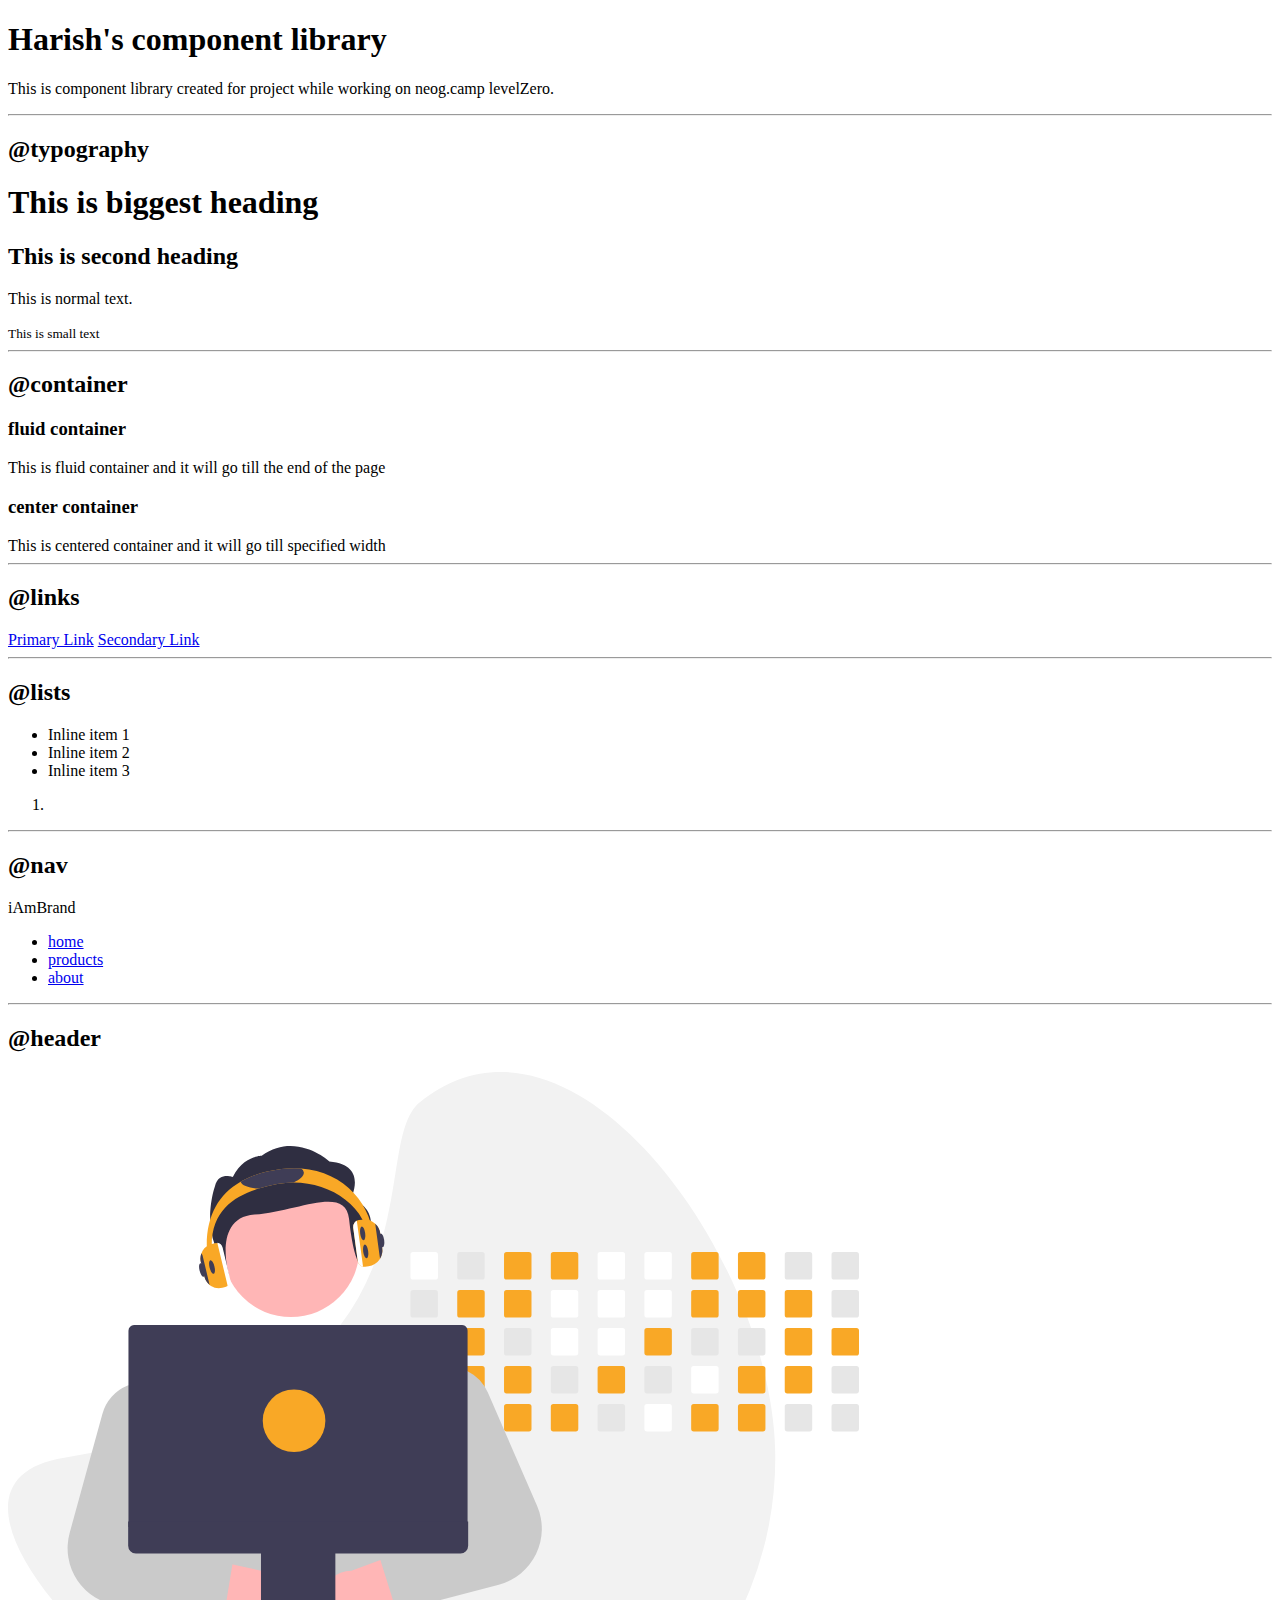
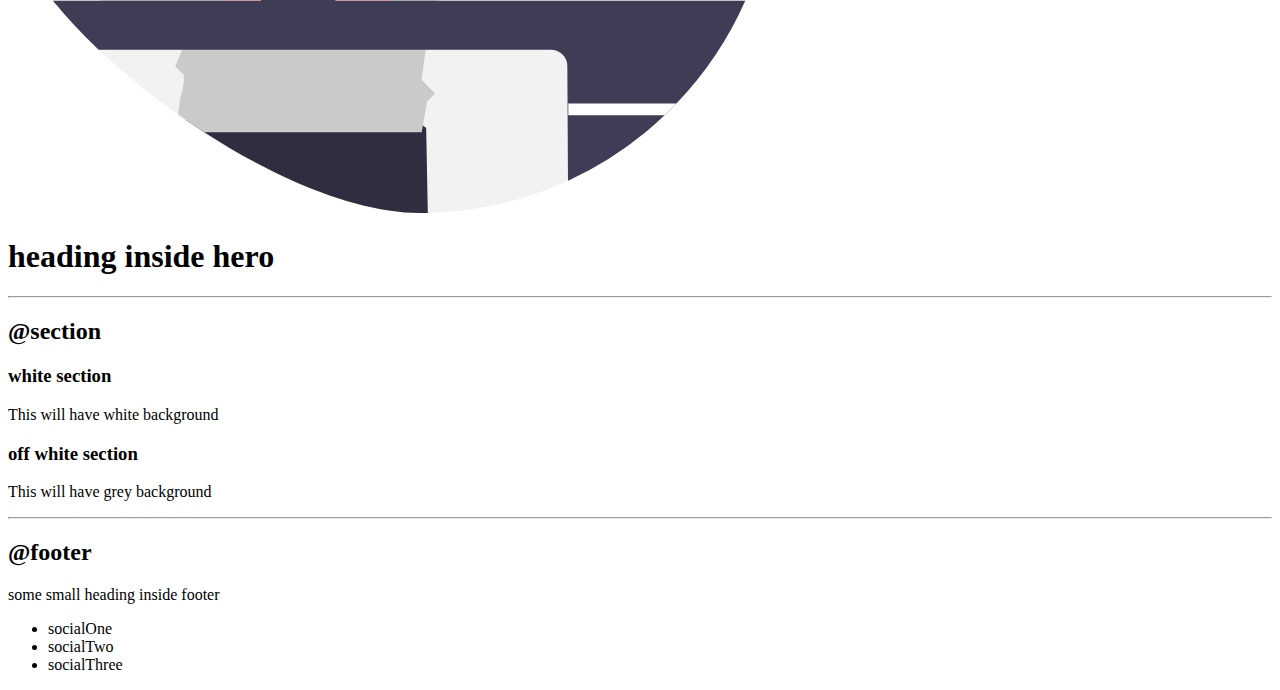
==== index.html @ 5e833187 "neogcamp assign markFour part one" ====
<!DOCTYPE html>
<html lang="en">

<head>
    <meta charset="UTF-8">
    <meta http-equiv="X-UA-Compatible" content="IE=edge">
    <meta name="viewport" content="width=device-width, initial-scale=1.0">
    <title>Component Library</title>
</head>

<body>
    <h1>Harish's component library</h1>
    <p>This is component library created for project while working on neog.camp levelZero.</p>

    <hr />

    <h2>@typography</h2>

    <h1>This is biggest heading</h1>
    <h2>This is second heading</h2>
    <p>This is normal text.</p>
    <small>This is small text</small>

    <hr />

    <h2>@container</h2>

    <h3>fluid container</h3>
    <div>This is fluid container and it will go till the end of the page</div>

    <h3>center container</h3>
    <div>This is centered container and it will go till specified width</div>

    <hr />

    <h2>@links</h2>

    <a href="/">Primary Link</a>
    <a href="/">Secondary Link</a>

    <hr />

    <h2>@lists</h2>

    <ul>
        <li>Inline item 1</li>
        <li>Inline item 2</li>
        <li>Inline item 3</li>
    </ul>

    <ol>
        <li></li>
    </ol>

    <hr />

    <h2>@nav</h2>

    <nav>
        <div>iAmBrand</div>
        <ul>
            <li>
                <a href="/">home</a>
            </li>
            <li>
                <a href="/">products</a>
            </li>
            <li>
                <a href="/">about</a>
            </li>
        </ul>
    </nav>

    <hr />

    <h2>@header</h2>

    <header>
        <img src="images/hero.svg">
        <h1>heading inside hero</h1>
    </header>

    <hr />

    <h2>@section</h2>

    <section>
        <h3>white section</h3>
        <p>This will have white background</p>
    </section>

    <section>
        <h3>off white section</h3>
        <p>This will have grey background</p>
    </section>

    <hr />

    <h2>@footer</h2>

    <footer>
        <div>some small heading inside footer</div>
        <ul>
            <li>socialOne</li>
            <li>socialTwo</li>
            <li>socialThree</li>
        </ul>
    </footer>
</body>

</html>
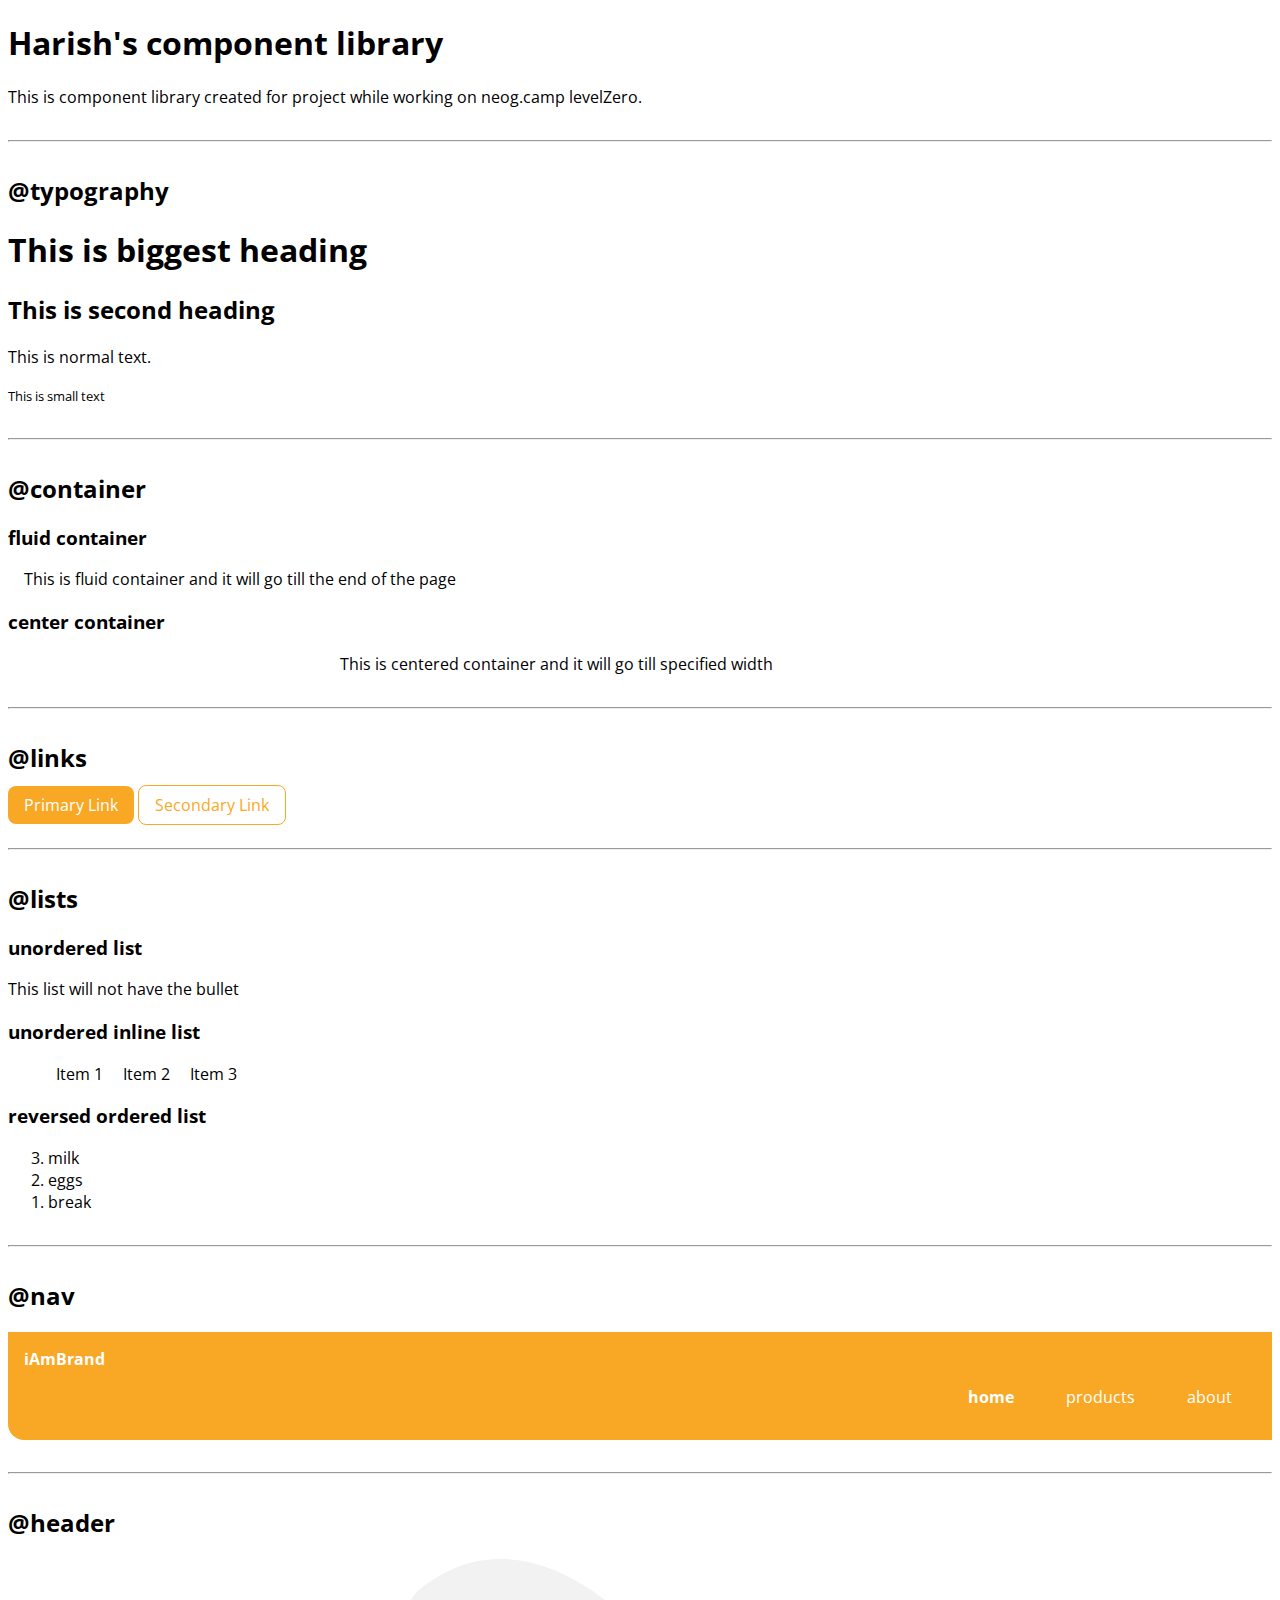
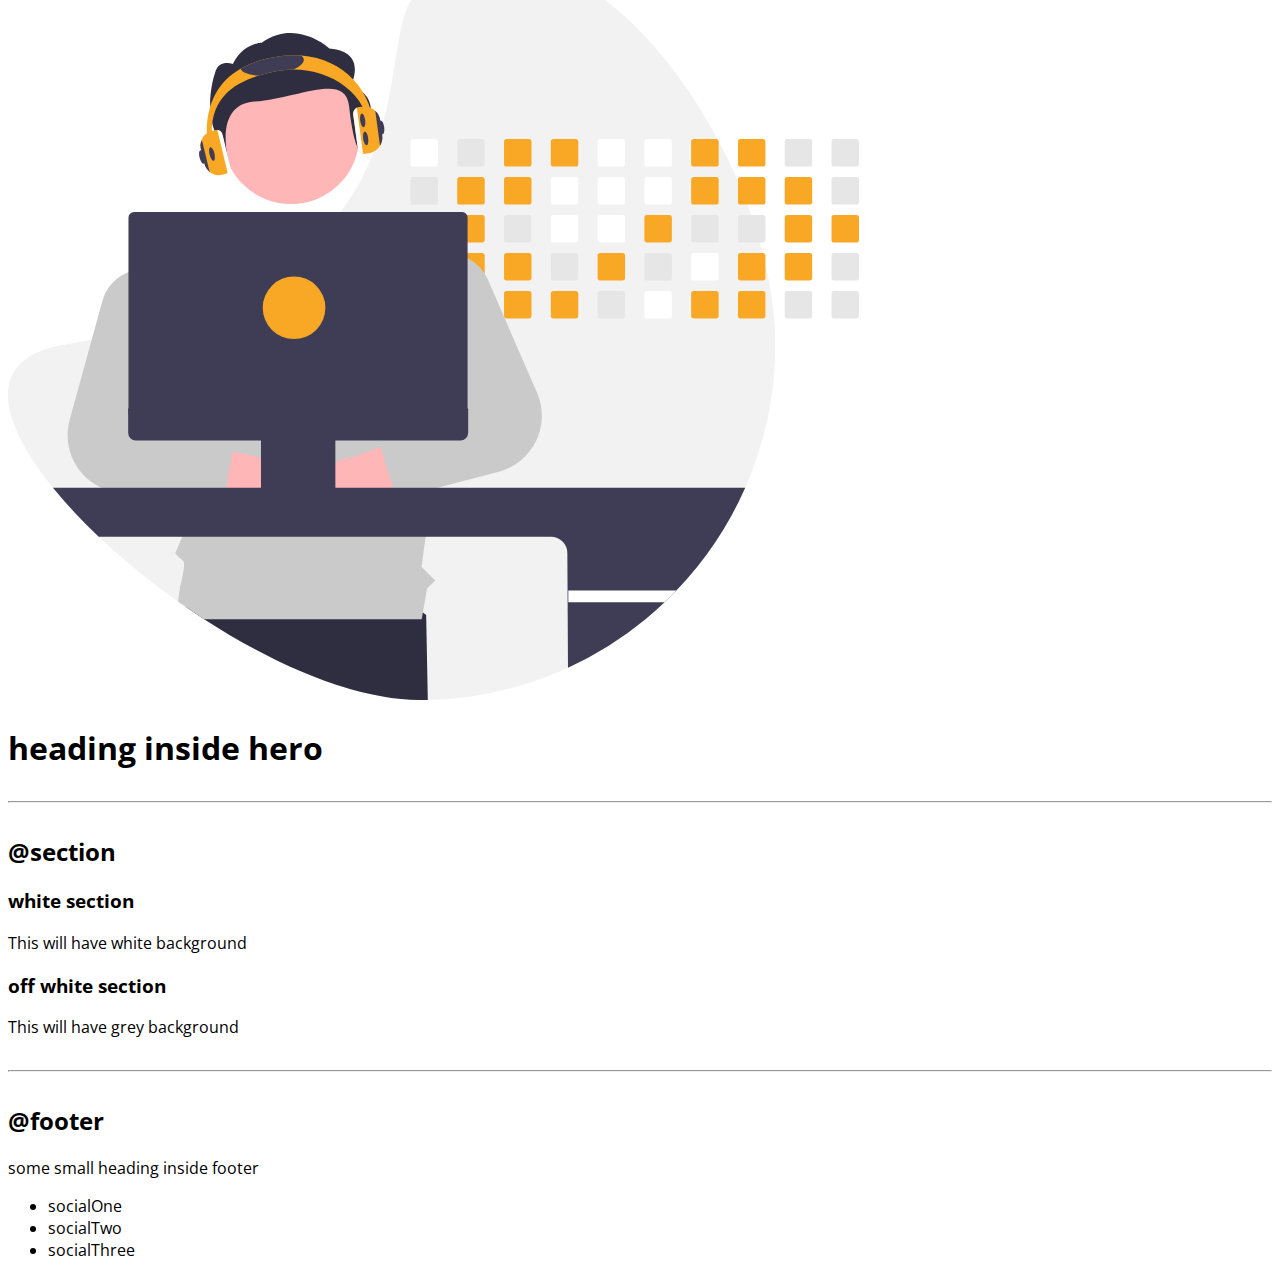
==== commit 230d1e5d: "navigation added" ====
--- a/index.html
+++ b/index.html
@@ -6,9 +6,20 @@
     <meta http-equiv="X-UA-Compatible" content="IE=edge">
     <meta name="viewport" content="width=device-width, initial-scale=1.0">
     <title>Component Library</title>
+
+    <!-- CSS way 1: Style Tag -->
+    <!-- <style>
+        body{
+            color: red;
+        }
+    </style> -->
+
+    <!-- CSS way 3: Style Tag -->
+<link href="styles.css" rel="stylesheet"/>
 </head>
 
 <body>
+    <!-- CSS way 2: style="color: red;" -->
     <h1>Harish's component library</h1>
     <p>This is component library created for project while working on neog.camp levelZero.</p>
 
@@ -26,47 +37,56 @@
     <h2>@container</h2>
 
     <h3>fluid container</h3>
-    <div>This is fluid container and it will go till the end of the page</div>
+    <div class="container ">This is fluid container and it will go till the end of the page</div>
 
     <h3>center container</h3>
-    <div>This is centered container and it will go till specified width</div>
+    <div class="container container-center">This is centered container and it will go till specified width</div>
 
     <hr />
 
     <h2>@links</h2>
 
-    <a href="/">Primary Link</a>
-    <a href="/">Secondary Link</a>
+    <a class="link link-primary" href="/">Primary Link</a>
+    <a class="link link-secondary" href="/">Secondary Link</a>
 
     <hr />
 
     <h2>@lists</h2>
 
-    <ul>
-        <li>Inline item 1</li>
-        <li>Inline item 2</li>
-        <li>Inline item 3</li>
+    <h3>unordered list</h3>
+    <p>This list will not have the bullet</p>
+
+    <h3>unordered inline list</h3>
+
+    <ul class="list-non-bullet">
+        <li class="list-item-inline">Item 1</li>
+        <li class="list-item-inline">Item 2</li>
+        <li class="list-item-inline">Item 3</li>
     </ul>
 
-    <ol>
-        <li></li>
+    <h3>reversed ordered list</h3>
+
+    <ol reversed>
+        <li>milk</li>
+        <li>eggs</li>
+        <li>break</li>
     </ol>
 
     <hr />
 
     <h2>@nav</h2>
 
-    <nav>
-        <div>iAmBrand</div>
-        <ul>
-            <li>
-                <a href="/">home</a>
+    <nav class="navigation container">
+        <div class="nav-brand">iAmBrand</div>
+        <ul class="list-non-bullet nav-pills">
+            <li class="list-item-inline">
+                <a class="link link-active" href="/">home</a>
             </li>
-            <li>
-                <a href="/">products</a>
+            <li class="list-item-inline">
+                <a class="link" href="/">products</a>
             </li>
-            <li>
-                <a href="/">about</a>
+            <li class="list-item-inline">
+                <a class="link" href="/">about</a>
             </li>
         </ul>
     </nav>
--- a/styles.css
+++ b/styles.css
@@ -0,0 +1,78 @@
+@import url('https://fonts.googleapis.com/css2?family=Open+Sans:wght@400;700&display=swap');
+
+:root{
+    --primary-color: #F9A826;
+}
+
+body {
+    font-family: 'Open Sans', sans-serif;
+}
+
+/* container */
+
+.container {
+    padding: 0rem 1rem;
+}
+
+.container-center {
+    max-width: 600px;
+    margin: auto;
+}
+
+/* links */
+.link{
+    text-decoration: none;
+    padding: 0.5rem 1rem;
+}
+
+.link-primary{
+    background-color: var(--primary-color);
+    border-radius: 0.5rem;
+    color:white;
+}
+
+.link-secondary{
+    color: var(--primary-color);
+    border-radius: 0.5rem;
+    border: 1px solid var(--primary-color);
+}
+
+hr{
+    margin: 2rem 0rem;
+}
+
+.list-non-bullet{
+    list-style: none;
+}
+
+.list-item-inline{
+    display: inline;
+    padding: 0rem 0.5rem;
+}
+
+.navigation{
+    background-color: var(--primary-color);
+    color: white;
+    padding: 1rem;
+    border-bottom-left-radius: 1rem;
+}
+
+.nav-pills{
+    color:white;
+}
+
+.navigation .nav-brand{
+font-weight: bold;
+}
+
+.navigation .nav-pills{
+    text-align: right;
+}
+
+.navigation .link{
+    color: white;
+}
+
+.navigation .link-active{
+    font-weight: bold;
+}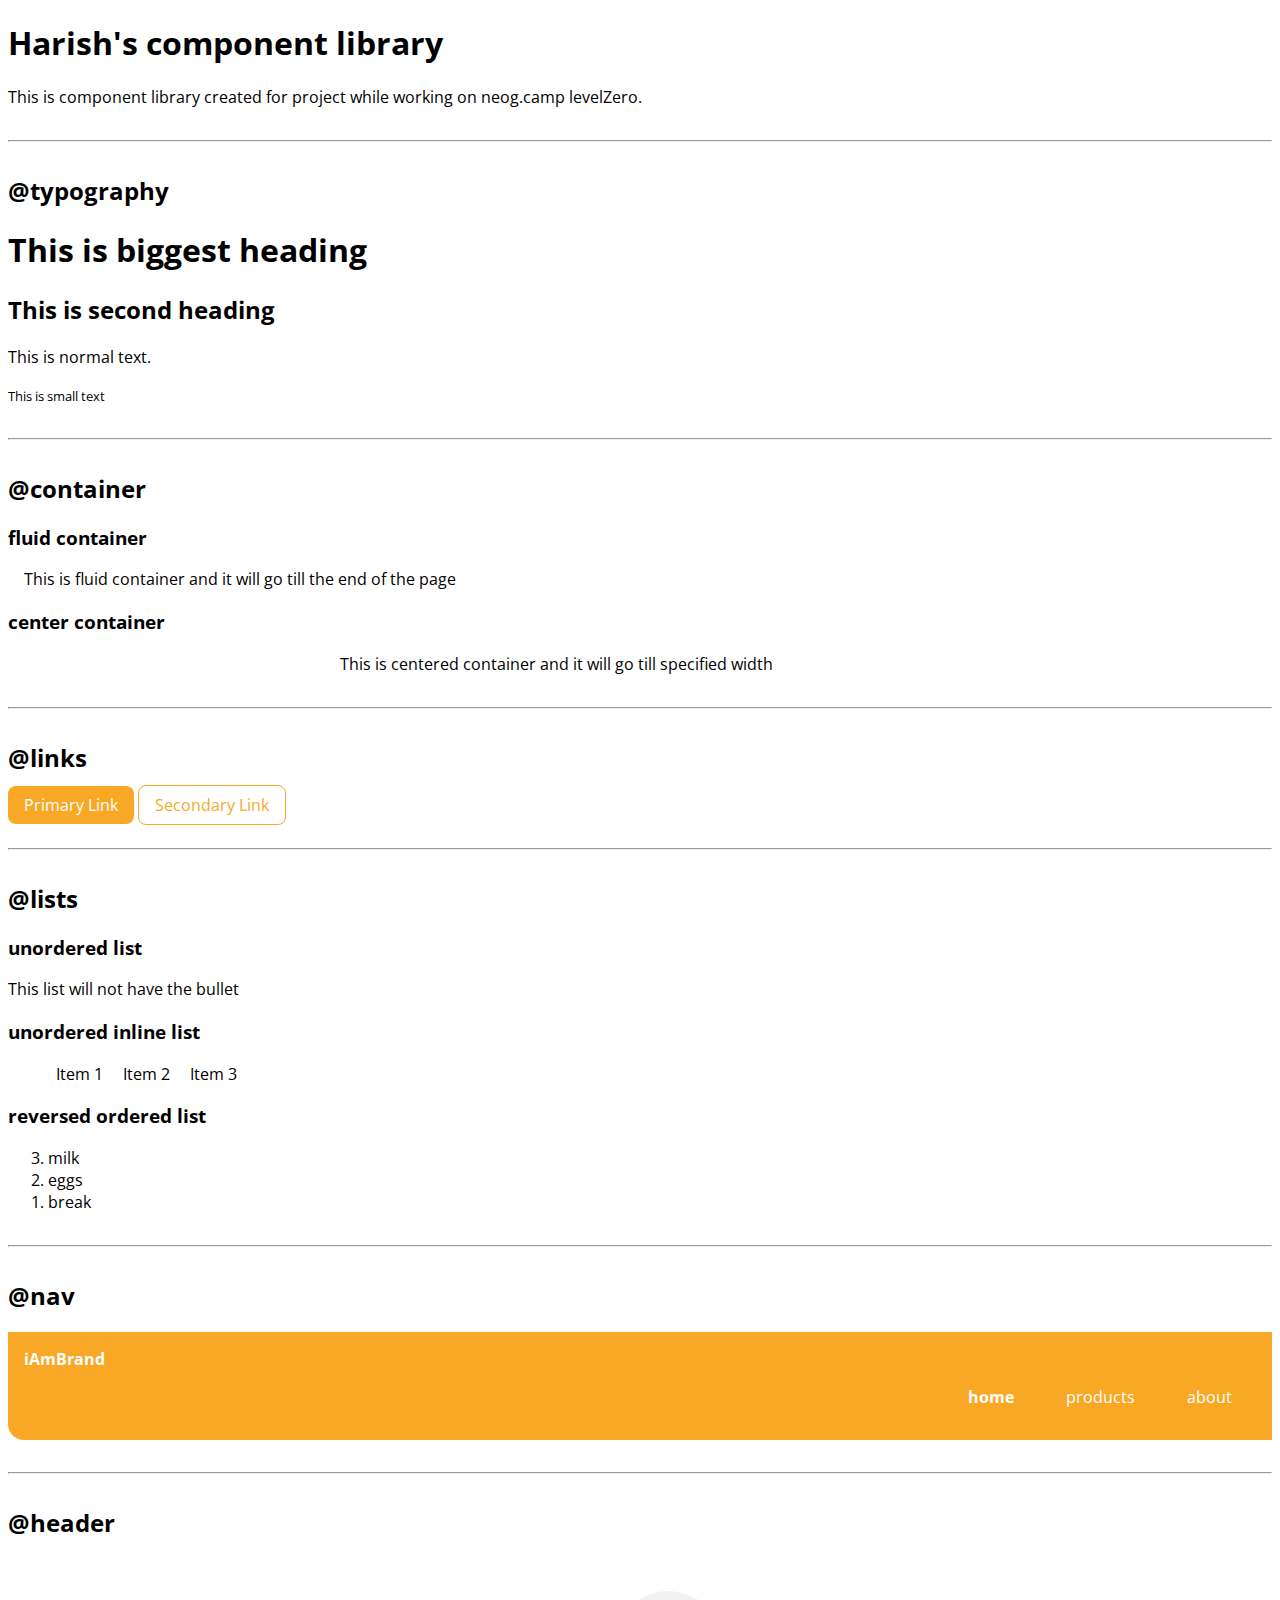
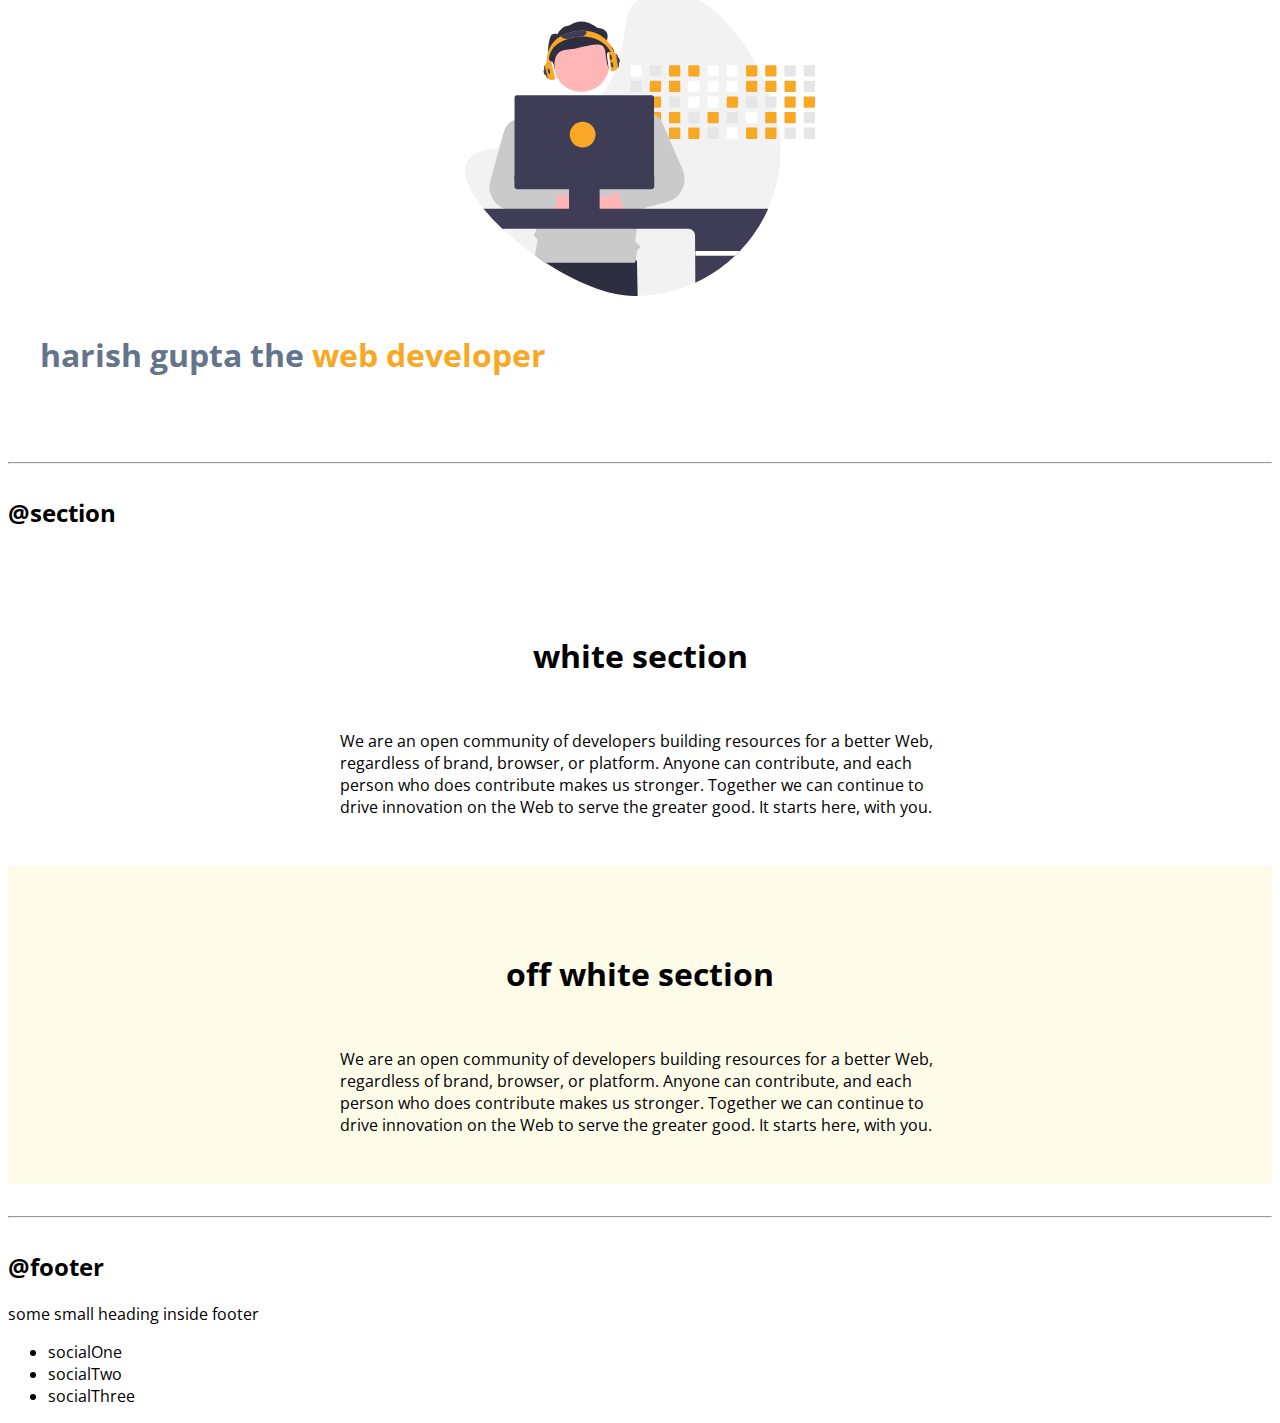
==== commit 569260ba: "section" ====
--- a/index.html
+++ b/index.html
@@ -15,7 +15,7 @@
     </style> -->
 
     <!-- CSS way 3: Style Tag -->
-<link href="styles.css" rel="stylesheet"/>
+    <link href="styles.css" rel="stylesheet" />
 </head>
 
 <body>
@@ -95,23 +95,27 @@
 
     <h2>@header</h2>
 
-    <header>
-        <img src="images/hero.svg">
-        <h1>heading inside hero</h1>
+    <header class="hero">
+        <img class="hero-img" src="images/hero.svg">
+        <h1 class="hero-heading">harish gupta the <span class="heading-inverted"> web developer</span></h1>
     </header>
 
     <hr />
 
     <h2>@section</h2>
 
-    <section>
-        <h3>white section</h3>
-        <p>This will have white background</p>
+    <section class="section">
+        <div class="container container-center">
+            <h1>white section</h1>
+            <p>We are an open community of developers building resources for a better Web, regardless of brand, browser, or platform. Anyone can contribute, and each person who does contribute makes us stronger. Together we can continue to drive innovation on the Web to serve the greater good. It starts here, with you.</p>
+        </div>
     </section>
 
-    <section>
-        <h3>off white section</h3>
-        <p>This will have grey background</p>
+    <section class="section oy">
+        <div class="container container-center">
+            <h1>off white section</h1>
+            <p>We are an open community of developers building resources for a better Web, regardless of brand, browser, or platform. Anyone can contribute, and each person who does contribute makes us stronger. Together we can continue to drive innovation on the Web to serve the greater good. It starts here, with you.</p>
+        </div>
     </section>
 
     <hr />
--- a/styles.css
+++ b/styles.css
@@ -1,7 +1,9 @@
 @import url('https://fonts.googleapis.com/css2?family=Open+Sans:wght@400;700&display=swap');
 
-:root{
+:root {
     --primary-color: #F9A826;
+    --off-yellow: #fefce8;
+    --dark-gray: #64748b;
 }
 
 body {
@@ -20,59 +22,92 @@
 }
 
 /* links */
-.link{
+.link {
     text-decoration: none;
     padding: 0.5rem 1rem;
 }
 
-.link-primary{
+.link-primary {
     background-color: var(--primary-color);
     border-radius: 0.5rem;
-    color:white;
+    color: white;
 }
 
-.link-secondary{
+.link-secondary {
     color: var(--primary-color);
     border-radius: 0.5rem;
     border: 1px solid var(--primary-color);
 }
 
-hr{
+hr {
     margin: 2rem 0rem;
 }
 
-.list-non-bullet{
+.list-non-bullet {
     list-style: none;
 }
 
-.list-item-inline{
+.list-item-inline {
     display: inline;
     padding: 0rem 0.5rem;
 }
 
-.navigation{
+.navigation {
     background-color: var(--primary-color);
     color: white;
     padding: 1rem;
     border-bottom-left-radius: 1rem;
 }
 
-.nav-pills{
-    color:white;
+.nav-pills {
+    color: white;
 }
 
-.navigation .nav-brand{
-font-weight: bold;
+.navigation .nav-brand {
+    font-weight: bold;
 }
 
-.navigation .nav-pills{
+.navigation .nav-pills {
     text-align: right;
 }
 
-.navigation .link{
+.navigation .link {
     color: white;
 }
 
-.navigation .link-active{
+.navigation .link-active {
     font-weight: bold;
+}
+
+/* header */
+
+.hero {
+    padding: 2rem;
+}
+
+.hero .hero-img {
+    max-width: 350px;
+    display: block;
+    margin: auto;
+}
+
+.hero .hero-heading {
+    color: var(--dark-gray);
+    padding-top: 1rem;
+}
+
+.hero .hero-heading .heading-inverted {
+    color: var(--primary-color);
+}
+
+.section{
+    padding: 2rem;;
+}
+.section h1 {
+    text-align: center;
+    padding: 2rem;
+}
+
+.oy{
+    background-color: var(--off-yellow);
 }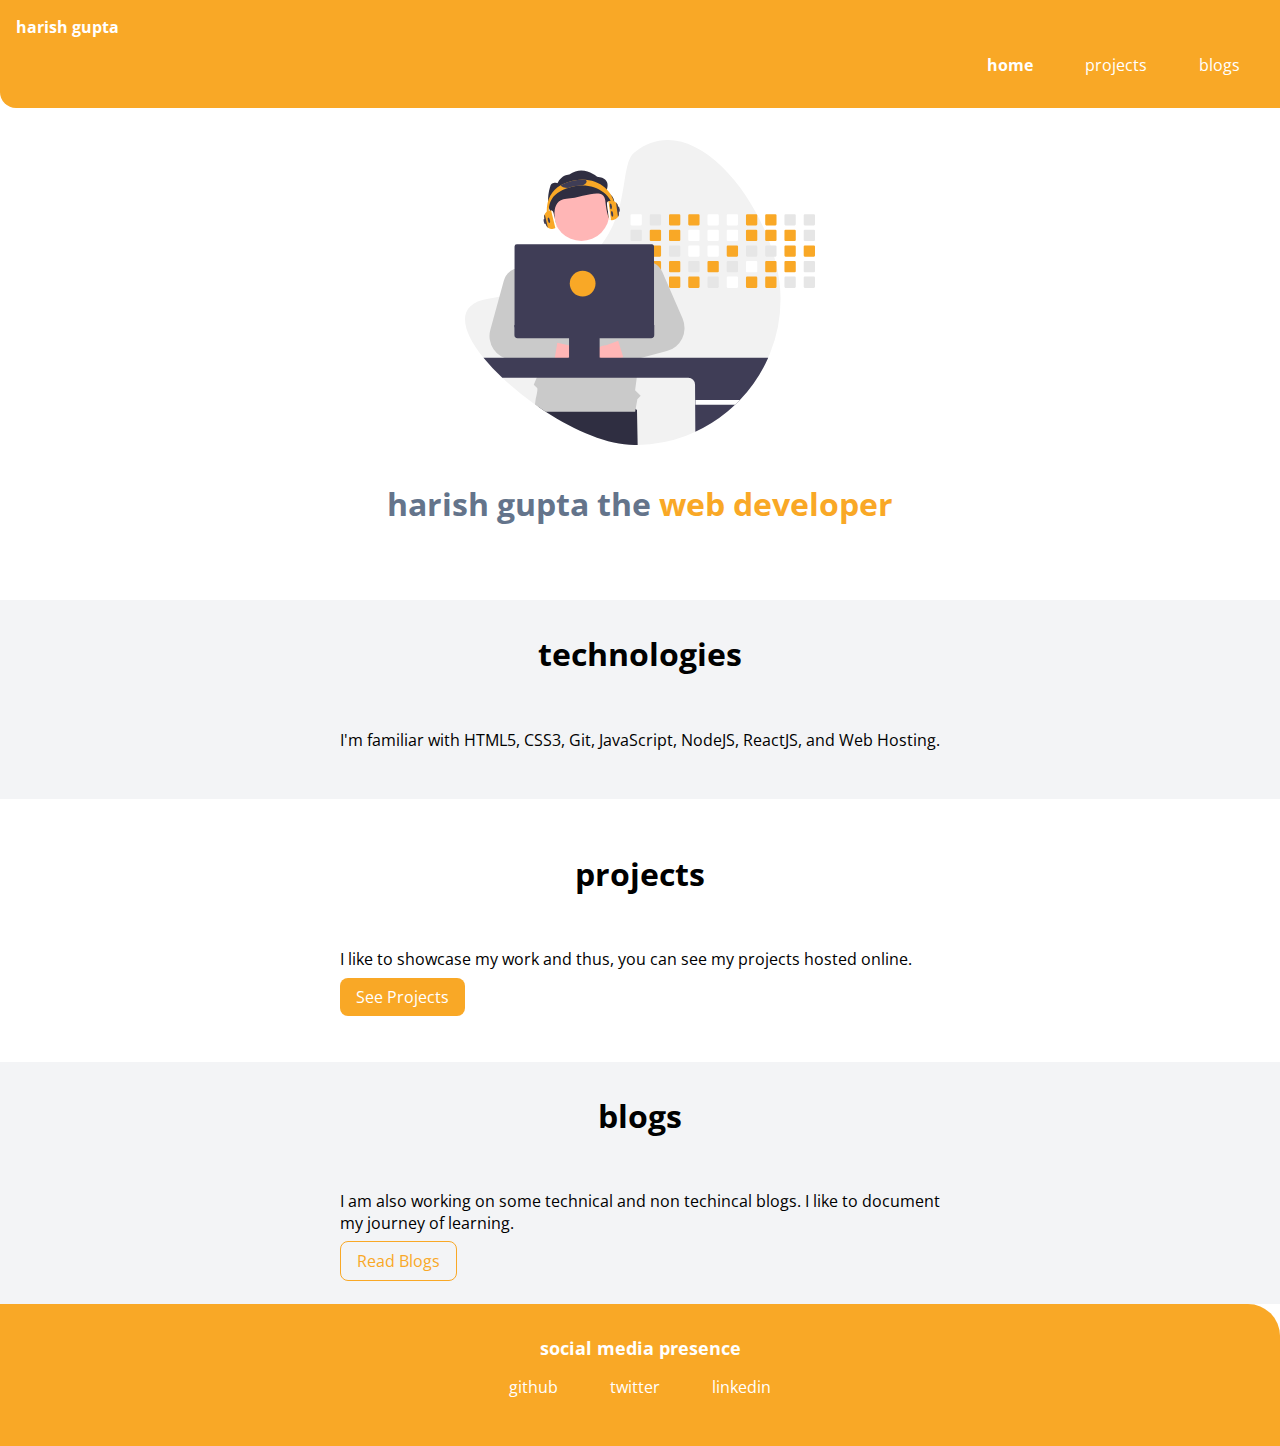
==== commit 8979948a: "added projects & blogs" ====
--- a/index.html
+++ b/index.html
@@ -1,135 +1,71 @@
 <!DOCTYPE html>
 <html lang="en">
-
 <head>
     <meta charset="UTF-8">
     <meta http-equiv="X-UA-Compatible" content="IE=edge">
     <meta name="viewport" content="width=device-width, initial-scale=1.0">
-    <title>Component Library</title>
-
-    <!-- CSS way 1: Style Tag -->
-    <!-- <style>
-        body{
-            color: red;
-        }
-    </style> -->
-
-    <!-- CSS way 3: Style Tag -->
-    <link href="styles.css" rel="stylesheet" />
+    <title>home | harish gupta</title>
+    <link href="styles.css" rel="stylesheet"/>
 </head>
-
 <body>
-    <!-- CSS way 2: style="color: red;" -->
-    <h1>Harish's component library</h1>
-    <p>This is component library created for project while working on neog.camp levelZero.</p>
-
-    <hr />
-
-    <h2>@typography</h2>
-
-    <h1>This is biggest heading</h1>
-    <h2>This is second heading</h2>
-    <p>This is normal text.</p>
-    <small>This is small text</small>
-
-    <hr />
-
-    <h2>@container</h2>
-
-    <h3>fluid container</h3>
-    <div class="container ">This is fluid container and it will go till the end of the page</div>
-
-    <h3>center container</h3>
-    <div class="container container-center">This is centered container and it will go till specified width</div>
-
-    <hr />
-
-    <h2>@links</h2>
-
-    <a class="link link-primary" href="/">Primary Link</a>
-    <a class="link link-secondary" href="/">Secondary Link</a>
-
-    <hr />
-
-    <h2>@lists</h2>
-
-    <h3>unordered list</h3>
-    <p>This list will not have the bullet</p>
-
-    <h3>unordered inline list</h3>
-
-    <ul class="list-non-bullet">
-        <li class="list-item-inline">Item 1</li>
-        <li class="list-item-inline">Item 2</li>
-        <li class="list-item-inline">Item 3</li>
-    </ul>
-
-    <h3>reversed ordered list</h3>
-
-    <ol reversed>
-        <li>milk</li>
-        <li>eggs</li>
-        <li>break</li>
-    </ol>
-
-    <hr />
-
-    <h2>@nav</h2>
-
     <nav class="navigation container">
-        <div class="nav-brand">iAmBrand</div>
+        <div class="nav-brand">harish gupta</div>
         <ul class="list-non-bullet nav-pills">
             <li class="list-item-inline">
                 <a class="link link-active" href="/">home</a>
             </li>
             <li class="list-item-inline">
-                <a class="link" href="/">products</a>
+                <a class="link" href="/projects.html">projects</a>
             </li>
             <li class="list-item-inline">
-                <a class="link" href="/">about</a>
+                <a class="link" href="/blogs.html">blogs</a>
             </li>
         </ul>
-    </nav>
-
-    <hr />
-
-    <h2>@header</h2>
+    </nav> 
 
     <header class="hero">
-        <img class="hero-img" src="images/hero.svg">
+        <img class="hero-img" src="/images/hero.svg">
         <h1 class="hero-heading">harish gupta the <span class="heading-inverted"> web developer</span></h1>
     </header>
 
-    <hr />
-
-    <h2>@section</h2>
-
+    <section class="section ow">
+        <div class="container container-center">
+            <h1>technologies</h1>
+            <p>I'm familiar with HTML5, CSS3, Git, JavaScript, NodeJS, ReactJS, and Web Hosting.</p>
+        </div>
+    </section>
+    
     <section class="section">
         <div class="container container-center">
-            <h1>white section</h1>
-            <p>We are an open community of developers building resources for a better Web, regardless of brand, browser, or platform. Anyone can contribute, and each person who does contribute makes us stronger. Together we can continue to drive innovation on the Web to serve the greater good. It starts here, with you.</p>
+            <h1>projects</h1>
+            <p>I like to showcase my work and thus, you can see my projects hosted online.</p>
+            <a class="link link-primary" href="/">See Projects</a>
         </div>
     </section>
 
-    <section class="section oy">
+    <section class="section ow">
         <div class="container container-center">
-            <h1>off white section</h1>
-            <p>We are an open community of developers building resources for a better Web, regardless of brand, browser, or platform. Anyone can contribute, and each person who does contribute makes us stronger. Together we can continue to drive innovation on the Web to serve the greater good. It starts here, with you.</p>
+            <h1>blogs</h1>
+            <p>I am also working on some technical and non techincal blogs. I like to document my journey of learning.</p>
+            <a class="link link-secondary" href="/">Read Blogs</a>
         </div>
     </section>
 
-    <hr />
-
-    <h2>@footer</h2>
-
-    <footer>
-        <div>some small heading inside footer</div>
-        <ul>
-            <li>socialOne</li>
-            <li>socialTwo</li>
-            <li>socialThree</li>
+    <footer class="footer">
+        <div class="footer-header">social media presence</div>
+        <ul class="list-non-bullet">
+          <li class="list-item-inline">
+            <a class="link" href="https://github.com/HarishFullStack"> github </a>
+          </li>
+          <li class="list-item-inline">
+            <a class="link" href="https://twitter.com/i_harishgupta"> twitter </a>
+          </li>
+          <li class="list-item-inline">
+            <a class="link" href="https://www.linkedin.com/in/connectharishgupta">
+              linkedin
+            </a>
+          </li>
         </ul>
-    </footer>
+      </footer>
 </body>
-
 </html>--- a/styles.css
+++ b/styles.css
@@ -2,12 +2,13 @@
 
 :root {
     --primary-color: #F9A826;
-    --off-yellow: #fefce8;
+    --off-white: #f3f4f6;
     --dark-gray: #64748b;
 }
 
 body {
     font-family: 'Open Sans', sans-serif;
+    margin: 0px;
 }
 
 /* container */
@@ -94,6 +95,7 @@
 .hero .hero-heading {
     color: var(--dark-gray);
     padding-top: 1rem;
+    text-align: center;
 }
 
 .hero .hero-heading .heading-inverted {
@@ -101,13 +103,36 @@
 }
 
 .section{
-    padding: 2rem;;
+    padding-bottom: 2rem;;
 }
 .section h1 {
     text-align: center;
     padding: 2rem;
 }
 
-.oy{
-    background-color: var(--off-yellow);
-}+.ow{
+    background-color: var(--off-white);
+}
+
+/* footers */
+
+.footer{
+    background-color: var(--primary-color);
+    padding: 2rem 1rem;
+    text-align: center;
+    color: white;
+    border-top-right-radius: 2rem;
+}
+
+.footer .footer-header{
+    font-weight: bold;
+    font-size: large;
+}
+
+.footer ul{
+    padding-inline-start: 0px;
+}
+
+.footer .link{
+    color: white;
+}
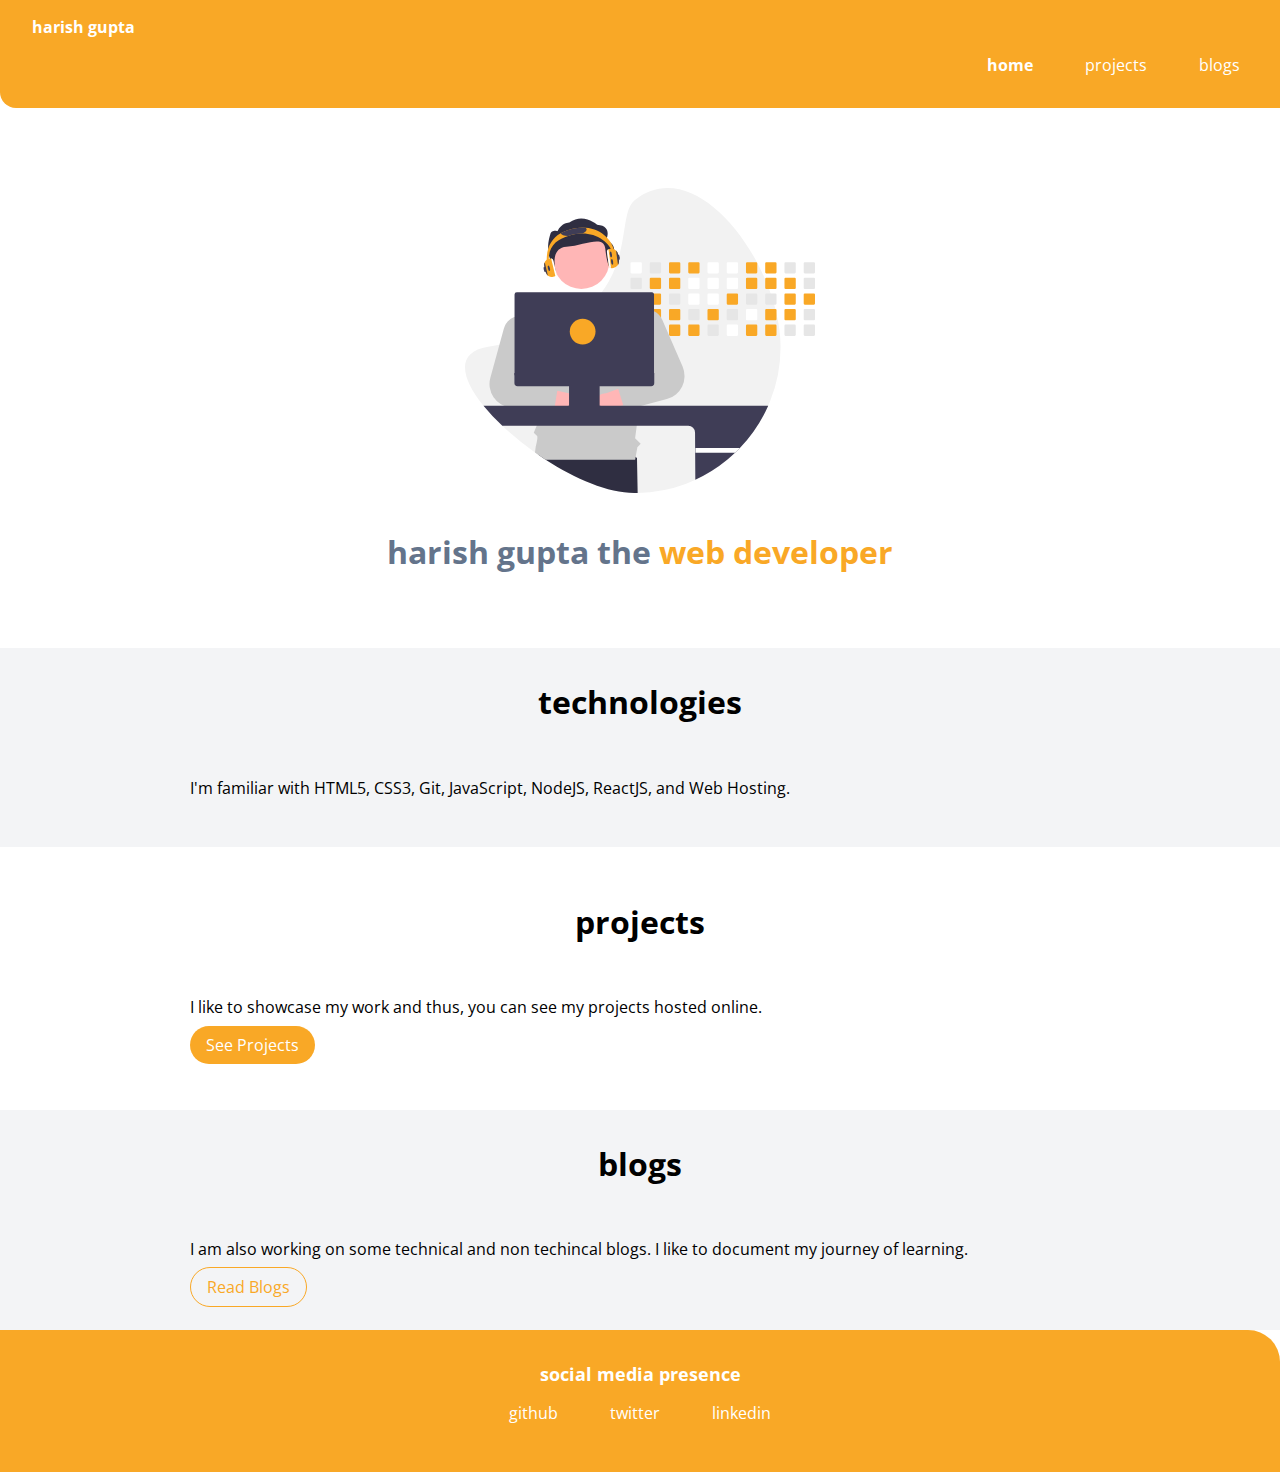
==== commit 1d759801: "changes" ====
--- a/index.html
+++ b/index.html
@@ -9,7 +9,7 @@
 </head>
 <body>
     <nav class="navigation container">
-        <div class="nav-brand">harish gupta</div>
+        <div class="nav-brand"><a class="link" href="/">harish gupta</a></div>
         <ul class="list-non-bullet nav-pills">
             <li class="list-item-inline">
                 <a class="link link-active" href="/">home</a>
--- a/styles.css
+++ b/styles.css
@@ -18,7 +18,7 @@
 }
 
 .container-center {
-    max-width: 600px;
+    max-width: 900px;
     margin: auto;
 }
 
@@ -30,13 +30,13 @@
 
 .link-primary {
     background-color: var(--primary-color);
-    border-radius: 0.5rem;
+    border-radius: 2rem;
     color: white;
 }
 
 .link-secondary {
     color: var(--primary-color);
-    border-radius: 0.5rem;
+    border-radius: 2rem;
     border: 1px solid var(--primary-color);
 }
 
@@ -84,6 +84,7 @@
 
 .hero {
     padding: 2rem;
+    padding-top: 5rem;
 }
 
 .hero .hero-img {
@@ -136,3 +137,17 @@
 .footer .link{
     color: white;
 }
+
+/* spaces */
+
+.margin-top{
+    margin-top: 5rem;
+}
+
+.margin-bottom{
+    margin-bottom: 5rem;
+}
+
+.text-center{
+    text-align: center;
+}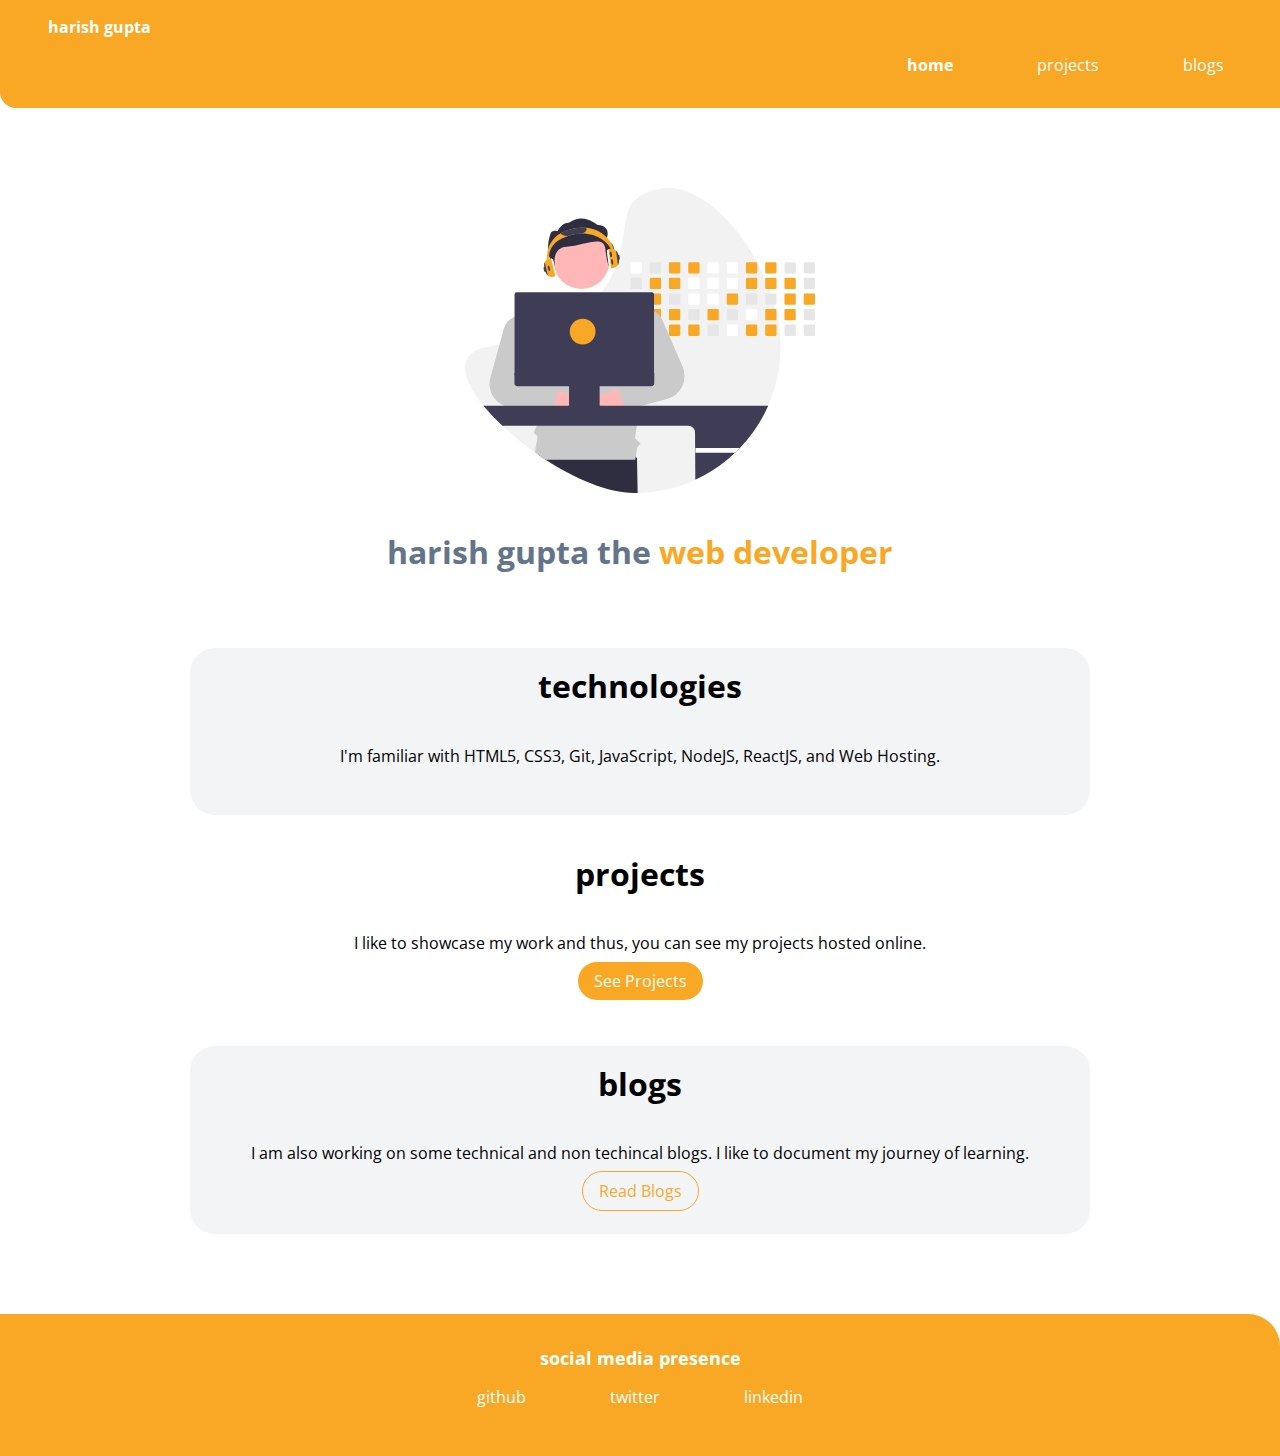
==== commit 56ab3ee8: "changes" ====
--- a/index.html
+++ b/index.html
@@ -1,12 +1,14 @@
 <!DOCTYPE html>
 <html lang="en">
+
 <head>
     <meta charset="UTF-8">
     <meta http-equiv="X-UA-Compatible" content="IE=edge">
     <meta name="viewport" content="width=device-width, initial-scale=1.0">
     <title>home | harish gupta</title>
-    <link href="styles.css" rel="stylesheet"/>
+    <link href="styles.css" rel="stylesheet" />
 </head>
+
 <body>
     <nav class="navigation container">
         <div class="nav-brand"><a class="link" href="/">harish gupta</a></div>
@@ -21,51 +23,59 @@
                 <a class="link" href="/blogs.html">blogs</a>
             </li>
         </ul>
-    </nav> 
+    </nav>
 
     <header class="hero">
         <img class="hero-img" src="/images/hero.svg">
         <h1 class="hero-heading">harish gupta the <span class="heading-inverted"> web developer</span></h1>
     </header>
 
-    <section class="section ow">
+    <ul class="list-non-bullet container container-center margin-bottom">
+        <li class="text-center">
+    <section class="section ow text-center">
         <div class="container container-center">
             <h1>technologies</h1>
             <p>I'm familiar with HTML5, CSS3, Git, JavaScript, NodeJS, ReactJS, and Web Hosting.</p>
         </div>
     </section>
-    
-    <section class="section">
+    </li>   
+
+    <li>
+    <section class="section text-center">
         <div class="container container-center">
             <h1>projects</h1>
             <p>I like to showcase my work and thus, you can see my projects hosted online.</p>
-            <a class="link link-primary" href="/">See Projects</a>
+            <a class="link link-primary" href="/projects.html">See Projects</a>
         </div>
     </section>
-
-    <section class="section ow">
+</li>
+<li>
+    <section class="section ow text-center margin-bottom">
         <div class="container container-center">
             <h1>blogs</h1>
-            <p>I am also working on some technical and non techincal blogs. I like to document my journey of learning.</p>
-            <a class="link link-secondary" href="/">Read Blogs</a>
+            <p>I am also working on some technical and non techincal blogs. I like to document my journey of
+                learning.</p>
+            <a class="link link-secondary" href="/blogs.html">Read Blogs</a>
         </div>
     </section>
-
+</li>
+</ul>
     <footer class="footer">
         <div class="footer-header">social media presence</div>
         <ul class="list-non-bullet">
-          <li class="list-item-inline">
-            <a class="link" href="https://github.com/HarishFullStack"> github </a>
-          </li>
-          <li class="list-item-inline">
-            <a class="link" href="https://twitter.com/i_harishgupta"> twitter </a>
-          </li>
-          <li class="list-item-inline">
-            <a class="link" href="https://www.linkedin.com/in/connectharishgupta">
-              linkedin
-            </a>
-          </li>
+            <li class="list-item-inline">
+                <a class="link" href="https://github.com/HarishFullStack"> github </a>
+            </li>
+            <li class="list-item-inline">
+                <a class="link" href="https://twitter.com/i_harishgupta"> twitter </a>
+            </li>
+            <li class="list-item-inline">
+                <a class="link" href="https://www.linkedin.com/in/connectharishgupta">
+                    linkedin
+                </a>
+            </li>
         </ul>
-      </footer>
+    </footer>
 </body>
+
 </html>--- a/styles.css
+++ b/styles.css
@@ -26,6 +26,7 @@
 .link {
     text-decoration: none;
     padding: 0.5rem 1rem;
+    margin: 1rem;
 }
 
 .link-primary {
@@ -108,11 +109,14 @@
 }
 .section h1 {
     text-align: center;
-    padding: 2rem;
+    padding: 1rem;
 }
 
 .ow{
     background-color: var(--off-white);
+    max-width: 900px;
+    border-radius: 25px;
+
 }
 
 /* footers */
